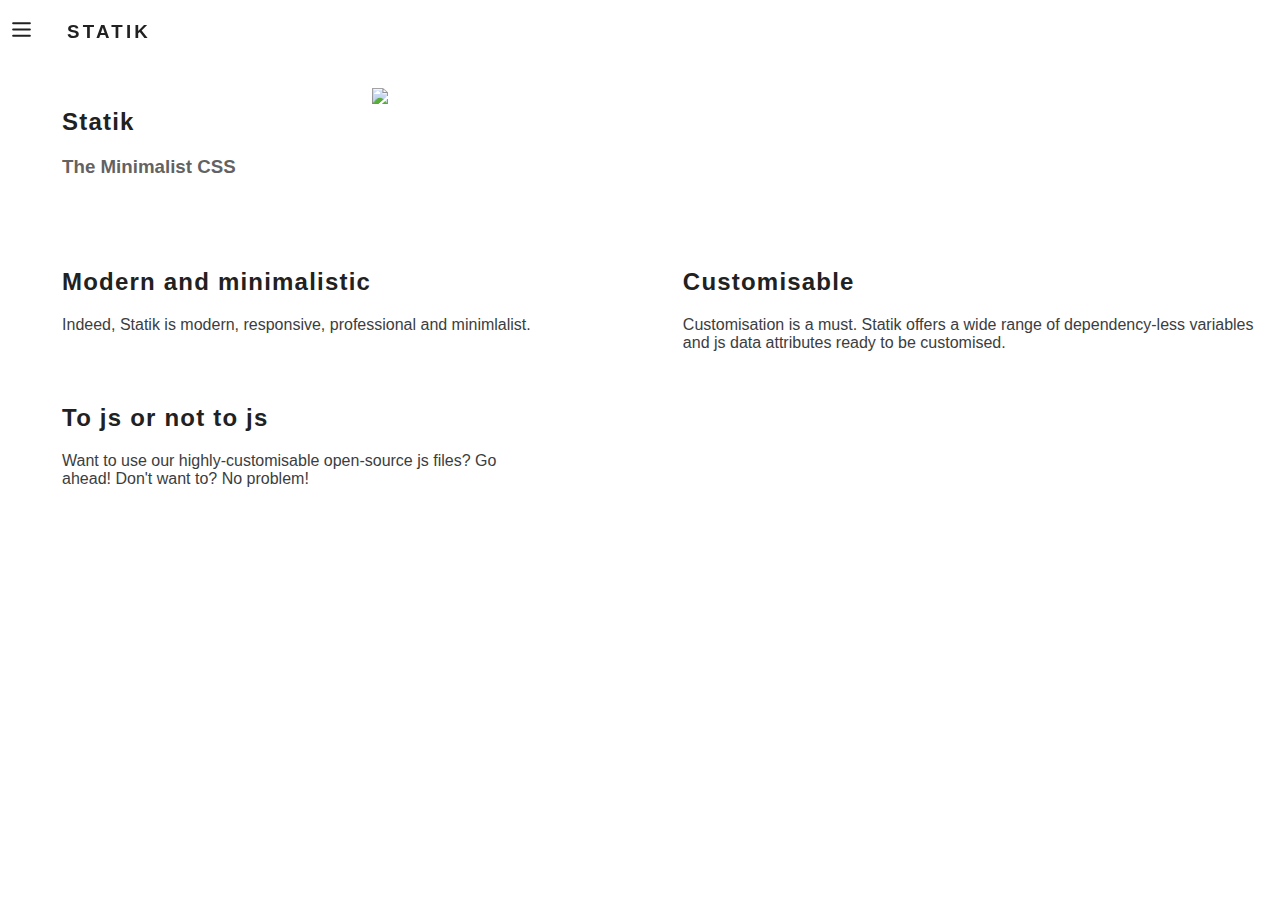
==== index.html @ e0d403f2 "git init" ====
<!DOCTYPE html>
<html lang="en" class="sui pal">

<head>
  <meta charset="UTF-8">
  <meta http-equiv="X-UA-Compatible" content="IE=Edge">
  <meta name="viewport" content="width=device-width, initial-scale=1">
  <title>Statik</title>
  <!-- Custom Styles -->
  <link rel="stylesheet" href="statik.css">
</head>

<body class="sui pal">
  <nav class="sui blurbg nav">
    <div style="display: flex;">
      <!-- <svg width="10px" height="12px" stroke="white" style="padding-top: 22.5px; margin-left: 10px;">
       Old menu
      <line y1="1" x2="10" y2="1"/>
      <line y1="5" y2="5" x2="10" />
      <line y1="9" y2="9" x2="10" />
      </svg>
      -->
      <a href="#0" onclick="sjsNav()">
        <svg fill="none" viewBox="0 0 24 24" stroke="currentColor" style="width: 25px; height: 25px; padding-top: 15px; margin-left: 4.5px;" class="sui pal burger">
          <path stroke-linecap="round" stroke-linejoin="round" stroke-width="2" d="M4 6h16M4 12h16M4 18h16"></path>
        </svg>
      </a>
      <h3 class="sui pal brand uppercase">&nbsp;&nbsp;&nbsp; Statik</h3>
    </div>
  </nav>
  <section class="sui blurbg menu" id="sjs-menu" data-sjs="width">
    <section class="sui container row">
      <svg fill="none" viewBox="0 0 24 24" stroke="currentColor" class="w-8 h-8 col-4-sm" style="width: 25px; height: 25px; margin-left: 4.5px;" onclick="sjsNav()">
        <path stroke-linecap="round" stroke-linejoin="round" stroke-width="2" d="M6 18L18 6M6 6l12 12"></path>
      </svg>
      <h3 class="sui pal title col-8-sm">Menu</h3>
    </section>
  </section>
  <section class="sui main" id="sjs-main">
    <div class="row">
      <div class="col-3">
        <h2 class="sui pal title">Statik</h2>
        <h3 class="sui pal subtitle">The Minimalist CSS</h3>
      </div>
      <div class="col-7">
        <img src="https://images.unsplash.com/photo-1562447574-797880741dd1?ixlib=rb-1.2.1&ixid=eyJhcHBfaWQiOjEyMDd9&auto=format&fit=crop&w=1350&q=80" class="sui img">
      </div>
    </div>
    <br><br>
    <div class="row">
      <div class="col-6">
        <h2 class="sui pal title">Modern and minimalistic</h2>
        <p>Indeed, Statik is modern, responsive, professional and minimlalist.</p>
      </div>
      <div class="col-6">
        <h2 class="sui pal title">Customisable</h2>
        <p>
          Customisation is a must. Statik offers a wide range of dependency-less variables and js data attributes ready to be customised.
        </p>
      </div>
    </div>
    <div class="row">
      <div class="col-5">
        <h2 class="sui pal title">
          To js or not to js
        </h2>
        <p>
          Want to use our highly-customisable open-source js files? Go ahead! Don't want to? No problem!
        </p>
      </div>
    </div>
  </section>
  <!-- scripts -->
  <script src="statik.js"></script>
</body>

</html>
---- statik.css ----
@import url('https://fontlibrary.org/face/orkney');

/* Note: using .sui with .pal means you are using Statik's main palette*/

/* P A L E T T E */
.sui.pal {

  /* Basics */
  --main-color: #3C3D40;
  --main-bg: white;
  --primary: #2979ff;
  --primary-light: #c7dcff;
  --main-font: 'OrkneyRegular';
  /* Navigation */
  --nav-color: #212121;
  --nav-bg: #212121;
  --menu-bg: ;
  /* Typography */
  --title-color: #212121;
  --subtitle-color: var(--title-color);
  --subtitle-opacity: 70%;


}


/* M A I N*/

body.sui {
  background-color: var(--main-bg);
  color: var(--main-color);
  scroll-behavior: smooth;
  padding: 0;
  margin: 0;
  font-family: var(--main-font), 'Gill Sans', 'Gill Sans MT', Calibri, 'Trebuchet MS', sans-serif;
  max-width: 97%;
}

.sui.main {
  padding: 0;
  padding-top: 5rem;
  margin-left: 3%;
}

html.sui.pal::-webkit-scrollbar-thumb {
  background-color: var(--primary);
  opacity: 50;
}

/* N A V I G A T I O N */

.header.sui,
.sui.nav {
  background-color: var(--nav-bg);
  color: var(--nav-color);
  position: fixed;
  margin: 0;
  padding-left: 4px;
  padding-right: 4px;
  padding-top: 2px;
  padding-bottom: 2px;
  width: 100%;
  z-index: 1;
}

.sui.brand {
  letter-spacing: 0.2rem;
}

.sui.menu {
  margin: 0;
  left: 0;
  right: 0;
  height: 100%;
  position: fixed;
  z-index: 1;
  background-color: var(--menu-bg);
  overflow: hidden;
  transition: 0.25s ease-in-out;
  padding-top: 50px;
}

.sui.menu .sui.container {
  left: 25px;
}

.header.sui a,
.nav.sui a {
  text-decoration: none;
  color: inherit;
}


/* T Y P O G R A P H Y */

.sui.uppercase {
  text-transform: uppercase;
}

.sui.title {
  letter-spacing: 0.075rem;
  color: var(--title-color);
}

.sui.subtitle {
  color: var(--subtitle-color);
  opacity: var(--subtitle-opacity);
}

body.sui.pal>p {
  opacity: 85;
}

/* C O N T S */

.sui.img {
  min-width: 25%;
  max-width: 100%;
  max-height: 250px;
  object-fit: cover;
}

.sui.blurbg {
  background-color: #fafafa;
  background-color: rgba(255, 255, 255, .15);
  backdrop-filter: blur(5px);
}



/* BY SIMPLEGRID.IO */
/* ==== GRID SYSTEM ==== */

.container {
  width: 90%;
  margin-left: auto;
  margin-right: auto;
}

.row {
  position: relative;
  width: 100%;
}

.row [class^="col"] {
  float: left;
  margin: 0.5rem 2%;
  min-height: 0.125rem;
}

.col-1,
.col-2,
.col-3,
.col-4,
.col-5,
.col-6,
.col-7,
.col-8,
.col-9,
.col-10,
.col-11,
.col-12 {
  width: 96%;
}

.col-1-sm {
  width: 4.33%;
}

.col-2-sm {
  width: 12.66%;
}

.col-3-sm {
  width: 21%;
}

.col-4-sm {
  width: 29.33%;
}

.col-5-sm {
  width: 37.66%;
}

.col-6-sm {
  width: 46%;
}

.col-7-sm {
  width: 54.33%;
}

.col-8-sm {
  width: 62.66%;
}

.col-9-sm {
  width: 71%;
}

.col-10-sm {
  width: 79.33%;
}

.col-11-sm {
  width: 87.66%;
}

.col-12-sm {
  width: 96%;
}

.row::after {
  content: "";
  display: table;
  clear: both;
}

.hidden-sm {
  display: none;
}

@media only screen and (min-width: 33.75em) {

  /* 540px */
  .container {
    width: 80%;
  }
}

@media only screen and (min-width: 45em) {

  /* 720px */
  .col-1 {
    width: 4.33%;
  }

  .col-2 {
    width: 12.66%;
  }

  .col-3 {
    width: 21%;
  }

  .col-4 {
    width: 29.33%;
  }

  .col-5 {
    width: 37.66%;
  }

  .col-6 {
    width: 46%;
  }

  .col-7 {
    width: 54.33%;
  }

  .col-8 {
    width: 62.66%;
  }

  .col-9 {
    width: 71%;
  }

  .col-10 {
    width: 79.33%;
  }

  .col-11 {
    width: 87.66%;
  }

  .col-12 {
    width: 96%;
  }

  .hidden-sm {
    display: block;
  }
}

@media only screen and (min-width: 60em) {

  /* 960px */
  .container {
    width: 75%;
    max-width: 60rem;
  }
}
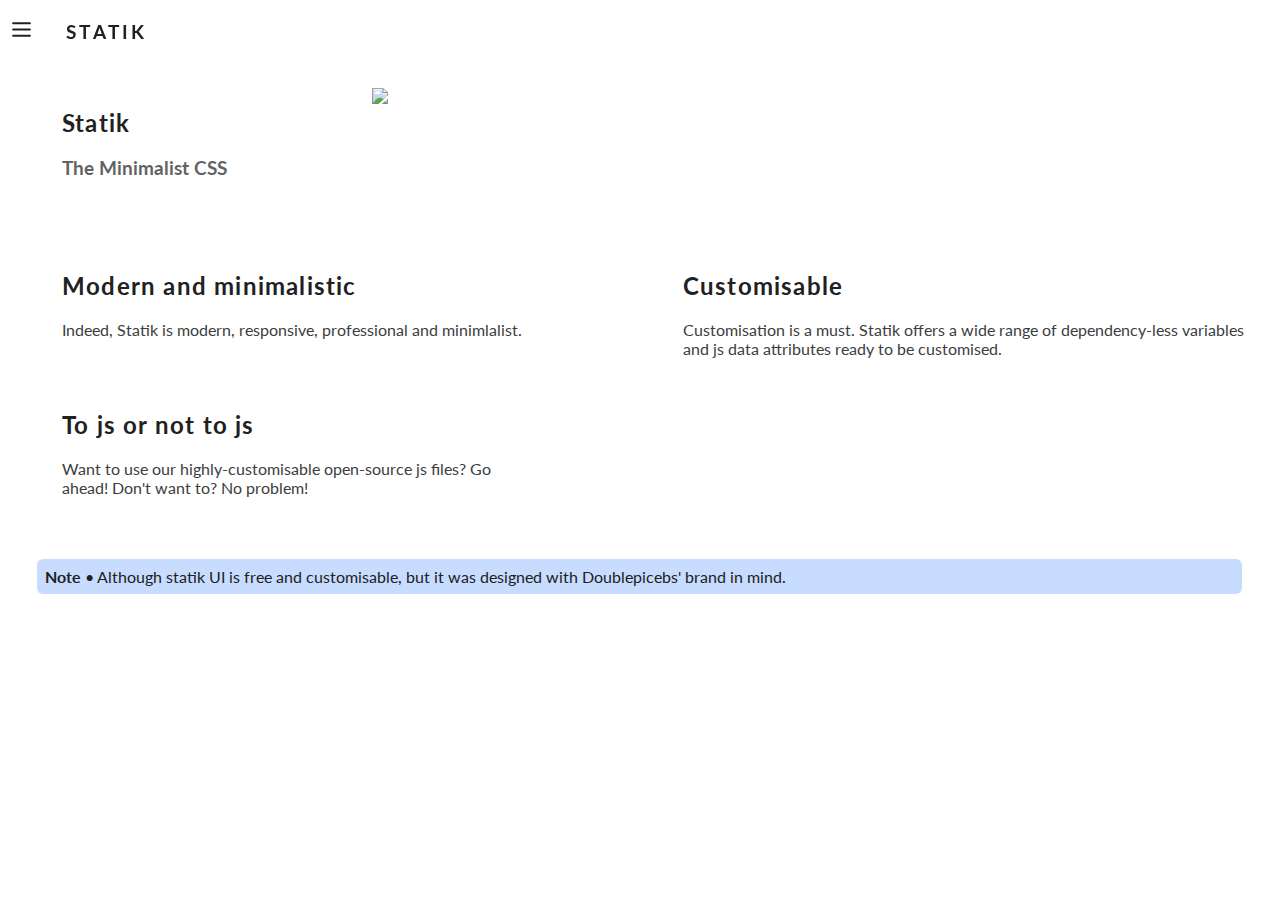
==== commit 58938014: "[added] buttons, and the theme store skeleton along with the alpha version of dark theme and theming" ====
--- a/index.html
+++ b/index.html
@@ -69,6 +69,15 @@
         </p>
       </div>
     </div>
+    <br><br>
+    <div class="sui pal alert">
+      <b>Note</b> • Although statik UI is  free and customisable, but it was designed with Doublepicebs' brand in mind.
+    </div>
+    
+    <br>
+    
+    
+    
   </section>
   <!-- scripts -->
   <script src="statik.js"></script>
--- a/statik.css
+++ b/statik.css
@@ -1,4 +1,4 @@
-@import url('https://fontlibrary.org/face/orkney');
+@import url('https://fonts.googleapis.com/css2?family=Lato&display=swap');
 
 /* Note: using .sui with .pal means you are using Statik's main palette*/
 
@@ -10,17 +10,23 @@
   --main-bg: white;
   --primary: #2979ff;
   --primary-light: #c7dcff;
-  --main-font: 'OrkneyRegular';
+  --main-font: 'Lato';
   /* Navigation */
   --nav-color: #212121;
-  --nav-bg: #212121;
+  --nav-bg: #e0e0e0;
   --menu-bg: ;
   /* Typography */
   --title-color: #212121;
   --subtitle-color: var(--title-color);
   --subtitle-opacity: 70%;
-
-
+  /* Misc */
+  --shadow-color: #bdbdbd;
+  /* Alert */
+  --alert-border-radius: 6px;
+  --alert-bg: var(--primary-light);
+  --alert-color: #212121;
+  /* Buttons */
+  --btn-border-radius: 5px;
 }
 
 
@@ -107,6 +113,15 @@
   opacity: var(--subtitle-opacity);
 }
 
+.sui.supersubtitle {
+  opacity: 75;
+  font-weight: lighter;
+  letter-spacing: 0.15rem;
+  word-spacing: 0.25rem;
+  text-transform: uppercase;
+  font-size: 0.8rem;
+}
+
 body.sui.pal>p {
   opacity: 85;
 }
@@ -114,7 +129,7 @@
 /* C O N T S */
 
 .sui.img {
-  min-width: 25%;
+  min-width: 30%;
   max-width: 100%;
   max-height: 250px;
   object-fit: cover;
@@ -126,6 +141,33 @@
   backdrop-filter: blur(5px);
 }
 
+.sui.shadow {
+  box-shadow: 6 10 5 8 var(--shadow-color);
+}
+
+.sui.alert {
+  background-color: var(--alert-bg);
+  color: var(--alert-color);
+  padding: 8px;
+  border-radius: var(--alert-border-radius);
+  margin-right: 3%; /*to be symmetric with .main 's margin left*/
+}
+
+
+/* L I N K S ... */
+
+.sui.btn {
+  border-radius: var(--btn-border-radius);
+  outline: none;
+  text-decoration: none;
+  padding: 5px; 
+  margin: 3px;
+}
+
+.sui.btn.primary {
+  background-color: var(--primary);
+  color: var(--color);
+}
 
 
 /* BY SIMPLEGRID.IO */
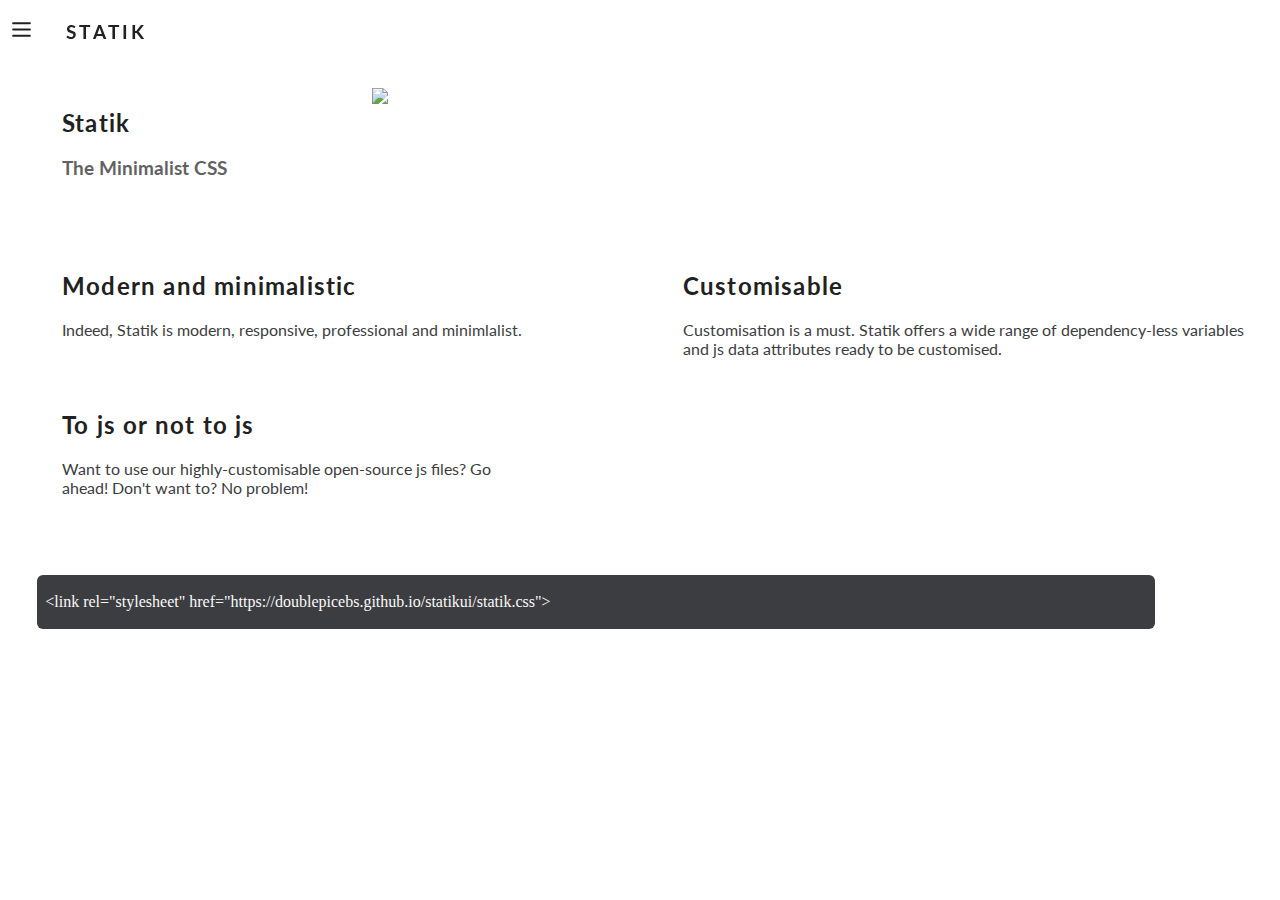
==== commit e9fd97c7: "new link animations" ====
--- a/index.html
+++ b/index.html
@@ -34,6 +34,8 @@
         <path stroke-linecap="round" stroke-linejoin="round" stroke-width="2" d="M6 18L18 6M6 6l12 12"></path>
       </svg>
       <h3 class="sui pal title col-8-sm">Menu</h3>
+      <br><br>
+      <a class="sui" href="themestore/index.html">Themestore</a>
     </section>
   </section>
   <section class="sui main" id="sjs-main">
@@ -70,8 +72,10 @@
       </div>
     </div>
     <br><br>
-    <div class="sui pal alert">
-      <b>Note</b> • Although statik UI is  free and customisable, but it was designed with Doublepicebs' brand in mind.
+    <pre class="sui code rounded-lg">
+       <code class="sui code">
+  &lt;link rel="stylesheet" href="https://doublepicebs.github.io/statikui/statik.css"&gt; </code>
+   </pre>
     </div>
     
     <br>
--- a/statik.css
+++ b/statik.css
@@ -1,4 +1,5 @@
 @import url('https://fonts.googleapis.com/css2?family=Lato&display=swap');
+@import url('https://fontlibrary.org/face/fantasque-sans-mono');
 
 /* Note: using .sui with .pal means you are using Statik's main palette*/
 
@@ -9,8 +10,11 @@
   --main-color: #3C3D40;
   --main-bg: white;
   --primary: #2979ff;
+  --secondary: #3c3d40;
+  --code-color: #fafafa;
   --primary-light: #c7dcff;
   --main-font: 'Lato';
+  --code-font: 'FantasqueSansMonoRegular';
   /* Navigation */
   --nav-color: #212121;
   --nav-bg: #e0e0e0;
@@ -21,12 +25,14 @@
   --subtitle-opacity: 70%;
   /* Misc */
   --shadow-color: #bdbdbd;
-  /* Alert */
+  /* Alert / Card */
   --alert-border-radius: 6px;
   --alert-bg: var(--primary-light);
   --alert-color: #212121;
+  --card-bg: #eeeee;
   /* Buttons */
   --btn-border-radius: 5px;
+  --btn-primary-color: white;
 }
 
 
@@ -40,6 +46,8 @@
   margin: 0;
   font-family: var(--main-font), 'Gill Sans', 'Gill Sans MT', Calibri, 'Trebuchet MS', sans-serif;
   max-width: 97%;
+  overflow-wrap: break-word;
+  box-sizing: border-box;
 }
 
 .sui.main {
@@ -79,7 +87,7 @@
   right: 0;
   height: 100%;
   position: fixed;
-  z-index: 1;
+  z-index: 2;
   background-color: var(--menu-bg);
   overflow: hidden;
   transition: 0.25s ease-in-out;
@@ -126,6 +134,33 @@
   opacity: 85;
 }
 
+.sui.code {
+  font-family: var(--code-font) !important;
+  width: 90%;
+  overflow-x: scroll;
+  background-color: var(--secondary);
+  color: var(--code-color);
+}
+
+
+/* U T I L I T I E S */
+
+
+
+.sui.rounded {
+  border-radius: 4px;
+}
+
+.sui.rounded-sm,
+.sui.rounded[data-sui-size="sm"] {
+  border-radius: 2px;
+}
+
+.sui.rounded-lg,
+.sui.rounded[data-sui-size="lg"] {
+  border-radius: 6px;
+}
+
 /* C O N T S */
 
 .sui.img {
@@ -141,8 +176,10 @@
   backdrop-filter: blur(5px);
 }
 
-.sui.shadow {
-  box-shadow: 6 10 5 8 var(--shadow-color);
+.sui.card {
+  background-color: var(--card-bg);
+  padding: 5px;
+  margin: 3px;
 }
 
 .sui.alert {
@@ -156,17 +193,64 @@
 
 /* L I N K S ... */
 
+.sui.link {
+  color: var(--primary);
+  text-decoration-color: var(--primary-light);
+  padding-bottom: 3px;
+  transition: all 0.5s;
+}
+
+.sui.link:hover {
+  color: var(--primary);
+  text-decoration-color: transparent;
+  opacity: 75%;
+}
+
+.sui.menu a {
+  text-decoration: none;
+  color: var(--main-color);
+}
+
+.sui.menu .active {
+  font-weight: bolder;
+  border-left: solid 2px var(--primary);
+}
+
+.sui.menu.blurbg a {
+  font-weight: bolder;
+}
+
 .sui.btn {
   border-radius: var(--btn-border-radius);
   outline: none;
   text-decoration: none;
   padding: 5px; 
-  margin: 3px;
+  display: inline-block;
+  margin: 5px;
+}
+
+button .sui.btn {
+  display: inline-block;
+  border-style: none;
+  border-color: transparent;
+  outline: none;
+  display: inline-block;
+  text-decoration: none;
+}
+
+.sui.btn.full {
+  box-sizing: border-box;
+  width: 90%;
+  margin: 5;
+  padding: 4;
+  text-align: center;
+  padding-top: 8px; 
+  padding-bottom: 8px;
 }
 
 .sui.btn.primary {
   background-color: var(--primary);
-  color: var(--color);
+  color: var(--btn-primary-color);
 }
 
 
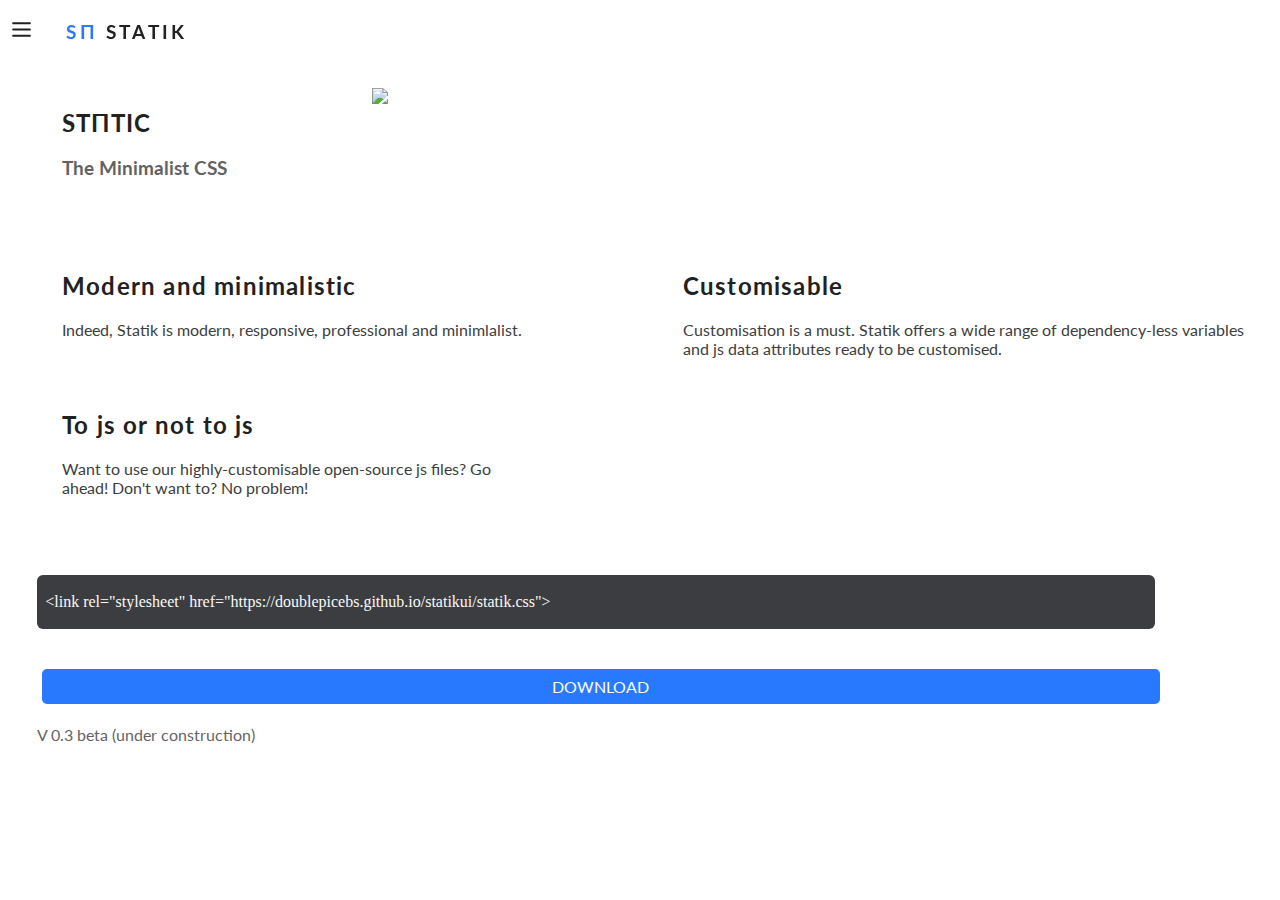
==== commit e9a4c18d: "updated box shadow" ====
--- a/index.html
+++ b/index.html
@@ -25,7 +25,7 @@
           <path stroke-linecap="round" stroke-linejoin="round" stroke-width="2" d="M4 6h16M4 12h16M4 18h16"></path>
         </svg>
       </a>
-      <h3 class="sui pal brand uppercase">&nbsp;&nbsp;&nbsp; Statik</h3>
+      <h3 class="sui pal brand uppercase">&nbsp;&nbsp;&nbsp;  <font color="#2979ff">Sπ</font>  Statik</h3>
     </div>
   </nav>
   <section class="sui blurbg menu" id="sjs-menu" data-sjs="width">
@@ -41,7 +41,7 @@
   <section class="sui main" id="sjs-main">
     <div class="row">
       <div class="col-3">
-        <h2 class="sui pal title">Statik</h2>
+        <h2 class="sui pal title uppercase" color="#2979ff">sтπтiс</h2>
         <h3 class="sui pal subtitle">The Minimalist CSS</h3>
       </div>
       <div class="col-7">
@@ -80,7 +80,13 @@
     
     <br>
     
-    
+    <div>
+      <a class="sui btn primary full uppercase" href="">
+        Download
+        <br />
+     </a>
+     <p class="sui subtitle">V 0.3 beta (under construction)</p>
+    </div>
     
   </section>
   <!-- scripts -->
--- a/statik.css
+++ b/statik.css
@@ -146,6 +146,11 @@
 /* U T I L I T I E S */
 
 
+.sui.shadow {
+  -webkit-box-shadow: 10px 10px 35px -20px rgba(0, 0, 0, 0.75);
+  -moz-box-shadow: 10px 10px 35px -20px rgba(0, 0, 0, 0.75);
+  box-shadow: 10px 10px 35px -20px rgba(0, 0, 0, 0.75);
+}
 
 .sui.rounded {
   border-radius: 4px;
@@ -197,10 +202,10 @@
   color: var(--primary);
   text-decoration-color: var(--primary-light);
   padding-bottom: 3px;
+}
+
+.sui.link:hover {
   transition: all 0.5s;
-}
-
-.sui.link:hover {
   color: var(--primary);
   text-decoration-color: transparent;
   opacity: 75%;
